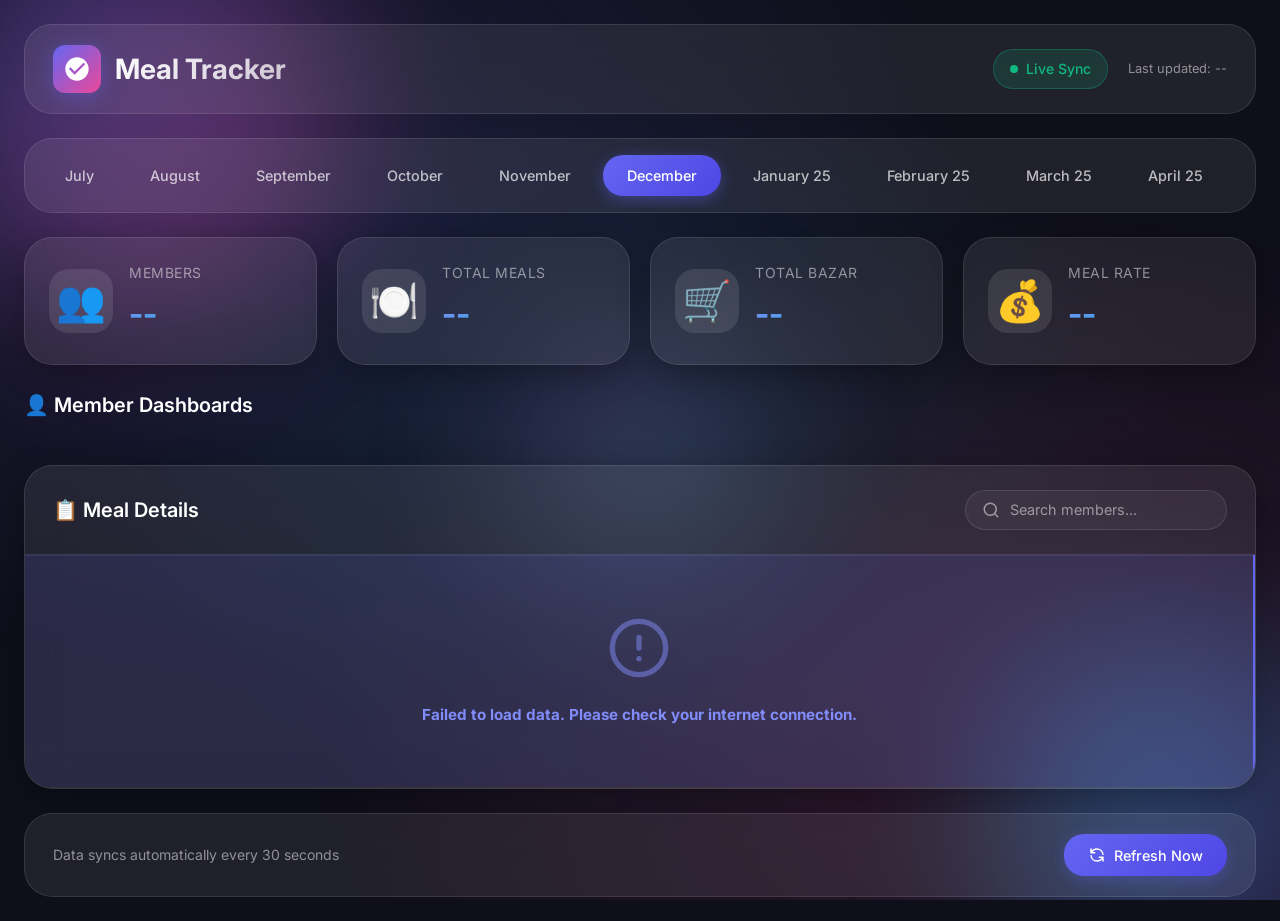
==== index.html @ 46dc4bfd "Initial commit - Meal Tracker App" ====
<!DOCTYPE html>
<html lang="en">

<head>
    <meta charset="UTF-8">
    <meta name="viewport" content="width=device-width, initial-scale=1.0">
    <meta name="description" content="Modern Meal Tracker - Real-time meal data from Google Sheets">
    <title>Meal Tracker | Live Dashboard</title>
    <link rel="preconnect" href="https://fonts.googleapis.com">
    <link rel="preconnect" href="https://fonts.gstatic.com" crossorigin>
    <link href="https://fonts.googleapis.com/css2?family=Inter:wght@300;400;500;600;700;800&display=swap"
        rel="stylesheet">
    <link rel="stylesheet" href="styles.css">
</head>

<body>
    <!-- Animated Background -->
    <div class="bg-gradient"></div>
    <div class="floating-orbs">
        <div class="orb orb-1"></div>
        <div class="orb orb-2"></div>
        <div class="orb orb-3"></div>
    </div>

    <!-- Main Container -->
    <div class="app-container">
        <!-- Header -->
        <header class="header">
            <div class="logo">
                <div class="logo-icon">
                    <svg viewBox="0 0 24 24" fill="none" xmlns="http://www.w3.org/2000/svg">
                        <path
                            d="M12 2C6.48 2 2 6.48 2 12s4.48 10 10 10 10-4.48 10-10S17.52 2 12 2zm-2 15l-5-5 1.41-1.41L10 14.17l7.59-7.59L19 8l-9 9z"
                            fill="currentColor" />
                    </svg>
                </div>
                <h1>Meal Tracker</h1>
            </div>
            <div class="status-bar">
                <div class="sync-indicator" id="syncIndicator">
                    <div class="pulse"></div>
                    <span>Live Sync</span>
                </div>
                <div class="last-updated" id="lastUpdated">
                    Last updated: --
                </div>
            </div>
        </header>

        <!-- Month Selector -->
        <nav class="month-nav">
            <div class="month-scroll" id="monthScroll">
                <!-- Months will be populated by JS -->
            </div>
        </nav>

        <!-- Stats Cards -->
        <section class="stats-section">
            <div class="stat-card glass">
                <div class="stat-icon people-icon">👥</div>
                <div class="stat-info">
                    <span class="stat-label">Members</span>
                    <span class="stat-value" id="totalMembers">--</span>
                </div>
            </div>
            <div class="stat-card glass">
                <div class="stat-icon meals-icon">🍽️</div>
                <div class="stat-info">
                    <span class="stat-label">Total Meals</span>
                    <span class="stat-value" id="totalMeals">--</span>
                </div>
            </div>
            <div class="stat-card glass">
                <div class="stat-icon avg-icon">🛒</div>
                <div class="stat-info">
                    <span class="stat-label">Total Bazar</span>
                    <span class="stat-value" id="totalBazar">--</span>
                </div>
            </div>
            <div class="stat-card glass">
                <div class="stat-icon rate-icon">💰</div>
                <div class="stat-info">
                    <span class="stat-label">Meal Rate</span>
                    <span class="stat-value" id="mealRate">--</span>
                </div>
            </div>
        </section>

        <!-- Member Dashboards -->
        <section class="members-section">
            <h2 class="section-title">👤 Member Dashboards</h2>
            <div class="members-grid" id="membersGrid">
                <!-- Member cards will be populated by JS -->
            </div>
        </section>

        <!-- Data Table -->
        <section class="table-section glass">
            <div class="table-header">
                <h2>📋 Meal Details</h2>
                <div class="search-box">
                    <svg viewBox="0 0 24 24" fill="none" xmlns="http://www.w3.org/2000/svg">
                        <path
                            d="M21 21L16.65 16.65M19 11C19 15.4183 15.4183 19 11 19C6.58172 19 3 15.4183 3 11C3 6.58172 6.58172 3 11 3C15.4183 3 19 6.58172 19 11Z"
                            stroke="currentColor" stroke-width="2" stroke-linecap="round" />
                    </svg>
                    <input type="text" id="searchInput" placeholder="Search members...">
                </div>
            </div>
            <div class="table-wrapper">
                <table id="mealTable">
                    <thead>
                        <tr id="tableHeader">
                            <!-- Headers will be populated by JS -->
                        </tr>
                    </thead>
                    <tbody id="tableBody">
                        <!-- Data will be populated by JS -->
                    </tbody>
                </table>
            </div>
            <div class="loading-overlay" id="loadingOverlay">
                <div class="loader">
                    <div class="loader-ring"></div>
                    <div class="loader-ring"></div>
                    <div class="loader-ring"></div>
                </div>
                <p>Loading data...</p>
            </div>
        </section>

        <!-- Footer -->
        <footer class="footer">
            <p>Data syncs automatically every 30 seconds</p>
            <button class="refresh-btn" id="refreshBtn" onclick="fetchData()">
                <svg viewBox="0 0 24 24" fill="none" xmlns="http://www.w3.org/2000/svg">
                    <path
                        d="M4 4V9H4.58152M19.9381 11C19.446 7.05369 16.0796 4 12 4C8.64262 4 5.76829 6.06817 4.58152 9M4.58152 9H9M20 20V15H19.4185M19.4185 15C18.2317 17.9318 15.3574 20 12 20C7.92038 20 4.55399 16.9463 4.06189 13M19.4185 15H15"
                        stroke="currentColor" stroke-width="2" stroke-linecap="round" stroke-linejoin="round" />
                </svg>
                Refresh Now
            </button>
        </footer>
    </div>

    <script src="app.js"></script>
</body>

</html>
---- styles.css ----
/* ========================================
   CSS Variables & Design Tokens
======================================== */
:root {
    --primary: #6366f1;
    --primary-light: #818cf8;
    --primary-dark: #4f46e5;
    --secondary: #ec4899;
    --accent: #06b6d4;
    --success: #10b981;
    --warning: #f59e0b;

    --bg-dark: #0f0f1a;
    --bg-card: rgba(255, 255, 255, 0.05);
    --bg-glass: rgba(255, 255, 255, 0.08);

    --text-primary: #ffffff;
    --text-secondary: rgba(255, 255, 255, 0.7);
    --text-muted: rgba(255, 255, 255, 0.5);

    --border-color: rgba(255, 255, 255, 0.1);
    --shadow-color: rgba(0, 0, 0, 0.3);

    --radius-sm: 8px;
    --radius-md: 12px;
    --radius-lg: 20px;
    --radius-xl: 28px;

    --transition-fast: 0.15s ease;
    --transition-normal: 0.3s ease;
    --transition-slow: 0.5s ease;
}

/* ========================================
   Reset & Base Styles
======================================== */
*,
*::before,
*::after {
    margin: 0;
    padding: 0;
    box-sizing: border-box;
}

html {
    font-size: 16px;
    scroll-behavior: smooth;
}

body {
    font-family: 'Inter', -apple-system, BlinkMacSystemFont, sans-serif;
    background: var(--bg-dark);
    color: var(--text-primary);
    min-height: 100vh;
    overflow-x: hidden;
    line-height: 1.6;
}

/* ========================================
   Animated Background
======================================== */
.bg-gradient {
    position: fixed;
    inset: 0;
    background:
        radial-gradient(ellipse at 20% 20%, rgba(99, 102, 241, 0.15) 0%, transparent 50%),
        radial-gradient(ellipse at 80% 80%, rgba(236, 72, 153, 0.15) 0%, transparent 50%),
        radial-gradient(ellipse at 50% 50%, rgba(6, 182, 212, 0.1) 0%, transparent 60%);
    z-index: -2;
}

.floating-orbs {
    position: fixed;
    inset: 0;
    overflow: hidden;
    z-index: -1;
    pointer-events: none;
}

.orb {
    position: absolute;
    border-radius: 50%;
    filter: blur(80px);
    animation: floatOrb 20s infinite ease-in-out;
}

.orb-1 {
    width: 400px;
    height: 400px;
    background: linear-gradient(135deg, var(--primary), var(--secondary));
    top: -10%;
    left: -5%;
    opacity: 0.4;
    animation-delay: 0s;
}

.orb-2 {
    width: 350px;
    height: 350px;
    background: linear-gradient(135deg, var(--accent), var(--primary));
    bottom: -10%;
    right: -5%;
    opacity: 0.35;
    animation-delay: -7s;
}

.orb-3 {
    width: 250px;
    height: 250px;
    background: linear-gradient(135deg, var(--secondary), var(--accent));
    top: 50%;
    left: 50%;
    transform: translate(-50%, -50%);
    opacity: 0.25;
    animation-delay: -14s;
}

@keyframes floatOrb {

    0%,
    100% {
        transform: translate(0, 0) scale(1);
    }

    25% {
        transform: translate(30px, -30px) scale(1.05);
    }

    50% {
        transform: translate(-20px, 20px) scale(0.95);
    }

    75% {
        transform: translate(-30px, -20px) scale(1.02);
    }
}

/* ========================================
   Glass Morphism
======================================== */
.glass {
    background: var(--bg-glass);
    backdrop-filter: blur(20px);
    -webkit-backdrop-filter: blur(20px);
    border: 1px solid var(--border-color);
    box-shadow: 0 8px 32px var(--shadow-color);
}

/* ========================================
   App Container
======================================== */
.app-container {
    max-width: 1400px;
    margin: 0 auto;
    padding: 24px;
    min-height: 100vh;
    display: flex;
    flex-direction: column;
    gap: 24px;
}

/* ========================================
   Header
======================================== */
.header {
    display: flex;
    justify-content: space-between;
    align-items: center;
    flex-wrap: wrap;
    gap: 16px;
    padding: 20px 28px;
    background: var(--bg-glass);
    border-radius: var(--radius-xl);
    backdrop-filter: blur(20px);
    border: 1px solid var(--border-color);
}

.logo {
    display: flex;
    align-items: center;
    gap: 14px;
}

.logo-icon {
    width: 48px;
    height: 48px;
    background: linear-gradient(135deg, var(--primary), var(--secondary));
    border-radius: var(--radius-md);
    display: flex;
    align-items: center;
    justify-content: center;
    box-shadow: 0 4px 20px rgba(99, 102, 241, 0.4);
}

.logo-icon svg {
    width: 28px;
    height: 28px;
    color: white;
}

.logo h1 {
    font-size: 1.75rem;
    font-weight: 700;
    background: linear-gradient(135deg, var(--text-primary), var(--text-secondary));
    -webkit-background-clip: text;
    -webkit-text-fill-color: transparent;
    background-clip: text;
}

.status-bar {
    display: flex;
    align-items: center;
    gap: 20px;
}

.sync-indicator {
    display: flex;
    align-items: center;
    gap: 8px;
    padding: 8px 16px;
    background: rgba(16, 185, 129, 0.15);
    border: 1px solid rgba(16, 185, 129, 0.3);
    border-radius: var(--radius-lg);
    color: var(--success);
    font-size: 0.875rem;
    font-weight: 500;
}

.pulse {
    width: 8px;
    height: 8px;
    background: var(--success);
    border-radius: 50%;
    animation: pulse 2s infinite;
}

@keyframes pulse {

    0%,
    100% {
        opacity: 1;
        transform: scale(1);
    }

    50% {
        opacity: 0.5;
        transform: scale(1.2);
    }
}

.last-updated {
    color: var(--text-muted);
    font-size: 0.8rem;
}

/* ========================================
   Month Navigation
======================================== */
.month-nav {
    padding: 4px;
    background: var(--bg-glass);
    border-radius: var(--radius-xl);
    backdrop-filter: blur(20px);
    border: 1px solid var(--border-color);
    overflow: hidden;
}

.month-scroll {
    display: flex;
    gap: 8px;
    overflow-x: auto;
    padding: 12px;
    scrollbar-width: none;
    -ms-overflow-style: none;
}

.month-scroll::-webkit-scrollbar {
    display: none;
}

.month-btn {
    flex-shrink: 0;
    padding: 12px 24px;
    background: transparent;
    border: none;
    border-radius: var(--radius-lg);
    color: var(--text-secondary);
    font-family: inherit;
    font-size: 0.9rem;
    font-weight: 500;
    cursor: pointer;
    transition: all var(--transition-normal);
    white-space: nowrap;
}

.month-btn:hover {
    background: rgba(255, 255, 255, 0.1);
    color: var(--text-primary);
}

.month-btn.active {
    background: linear-gradient(135deg, var(--primary), var(--primary-dark));
    color: white;
    box-shadow: 0 4px 15px rgba(99, 102, 241, 0.4);
}

/* ========================================
   Stats Section
======================================== */
.stats-section {
    display: grid;
    grid-template-columns: repeat(auto-fit, minmax(200px, 1fr));
    gap: 20px;
}

.stat-card {
    display: flex;
    align-items: center;
    gap: 16px;
    padding: 24px;
    border-radius: var(--radius-xl);
    transition: all var(--transition-normal);
}

.stat-card:hover {
    transform: translateY(-4px);
    box-shadow: 0 12px 40px var(--shadow-color);
}

.stat-icon {
    font-size: 2.5rem;
    width: 64px;
    height: 64px;
    display: flex;
    align-items: center;
    justify-content: center;
    background: rgba(255, 255, 255, 0.1);
    border-radius: var(--radius-lg);
}

.stat-info {
    display: flex;
    flex-direction: column;
    gap: 4px;
}

.stat-label {
    font-size: 0.875rem;
    color: var(--text-muted);
    text-transform: uppercase;
    letter-spacing: 0.5px;
}

.stat-value {
    font-size: 2rem;
    font-weight: 700;
    background: linear-gradient(135deg, var(--primary-light), var(--accent));
    -webkit-background-clip: text;
    -webkit-text-fill-color: transparent;
    background-clip: text;
}

/* ========================================
   Table Section
======================================== */
.table-section {
    border-radius: var(--radius-xl);
    overflow: hidden;
    position: relative;
    flex: 1;
    display: flex;
    flex-direction: column;
}

.table-header {
    display: flex;
    justify-content: space-between;
    align-items: center;
    padding: 24px 28px;
    border-bottom: 1px solid var(--border-color);
    flex-wrap: wrap;
    gap: 16px;
}

.table-header h2 {
    font-size: 1.25rem;
    font-weight: 600;
}

.search-box {
    display: flex;
    align-items: center;
    gap: 10px;
    padding: 10px 16px;
    background: rgba(255, 255, 255, 0.05);
    border: 1px solid var(--border-color);
    border-radius: var(--radius-lg);
    transition: all var(--transition-fast);
}

.search-box:focus-within {
    border-color: var(--primary);
    box-shadow: 0 0 0 3px rgba(99, 102, 241, 0.2);
}

.search-box svg {
    width: 18px;
    height: 18px;
    color: var(--text-muted);
}

.search-box input {
    background: transparent;
    border: none;
    outline: none;
    color: var(--text-primary);
    font-family: inherit;
    font-size: 0.9rem;
    width: 200px;
}

.search-box input::placeholder {
    color: var(--text-muted);
}

.table-wrapper {
    overflow-x: auto;
    flex: 1;
}

table {
    width: 100%;
    border-collapse: collapse;
    min-width: 600px;
}

thead {
    position: sticky;
    top: 0;
    background: rgba(15, 15, 26, 0.95);
    backdrop-filter: blur(10px);
    z-index: 10;
}

th {
    padding: 16px 20px;
    text-align: left;
    font-weight: 600;
    font-size: 0.8rem;
    text-transform: uppercase;
    letter-spacing: 0.5px;
    color: var(--text-muted);
    border-bottom: 1px solid var(--border-color);
}

td {
    padding: 16px 20px;
    border-bottom: 1px solid rgba(255, 255, 255, 0.08);
    font-size: 0.95rem;
    transition: background var(--transition-fast);
}

tbody tr {
    transition: all var(--transition-fast);
}

tbody tr:nth-child(odd) {
    background: rgba(255, 255, 255, 0.02);
}

tbody tr:hover {
    background: rgba(99, 102, 241, 0.12);
}

tbody tr:hover td {
    color: var(--text-primary);
}

td:first-child {
    font-weight: 600;
    color: var(--text-primary);
    background: rgba(99, 102, 241, 0.08);
    border-right: 2px solid var(--primary);
    position: sticky;
    left: 0;
    z-index: 5;
}

th:first-child {
    background: rgba(15, 15, 26, 0.98);
    border-right: 2px solid var(--primary);
    position: sticky;
    left: 0;
    z-index: 15;
}

td:not(:first-child) {
    color: var(--text-secondary);
    text-align: center;
}

/* Highlight summary rows (Meal Count, Daily বাজার, Daily Meal Rate) */
tbody tr:nth-last-child(-n+3) {
    background: rgba(99, 102, 241, 0.05);
    border-top: 2px solid rgba(99, 102, 241, 0.3);
}

tbody tr:nth-last-child(-n+3) td:first-child {
    font-weight: 700;
    color: var(--primary-light);
}

.no-data {
    text-align: center;
    padding: 60px 20px;
    color: var(--text-muted);
}

.no-data svg {
    width: 64px;
    height: 64px;
    margin-bottom: 16px;
    opacity: 0.5;
}

/* ========================================
   Loading Overlay
======================================== */
.loading-overlay {
    position: absolute;
    inset: 0;
    background: rgba(15, 15, 26, 0.9);
    backdrop-filter: blur(8px);
    display: flex;
    flex-direction: column;
    align-items: center;
    justify-content: center;
    gap: 20px;
    z-index: 100;
    opacity: 1;
    transition: opacity var(--transition-normal);
}

.loading-overlay.hidden {
    opacity: 0;
    pointer-events: none;
}

.loader {
    position: relative;
    width: 80px;
    height: 80px;
}

.loader-ring {
    position: absolute;
    inset: 0;
    border: 3px solid transparent;
    border-top-color: var(--primary);
    border-radius: 50%;
    animation: spin 1.2s linear infinite;
}

.loader-ring:nth-child(2) {
    inset: 8px;
    border-top-color: var(--secondary);
    animation-duration: 1s;
    animation-direction: reverse;
}

.loader-ring:nth-child(3) {
    inset: 16px;
    border-top-color: var(--accent);
    animation-duration: 0.8s;
}

@keyframes spin {
    to {
        transform: rotate(360deg);
    }
}

.loading-overlay p {
    color: var(--text-muted);
    font-size: 0.9rem;
}

/* ========================================
   Footer
======================================== */
.footer {
    display: flex;
    justify-content: space-between;
    align-items: center;
    padding: 20px 28px;
    background: var(--bg-glass);
    border-radius: var(--radius-xl);
    backdrop-filter: blur(20px);
    border: 1px solid var(--border-color);
    flex-wrap: wrap;
    gap: 16px;
}

.footer p {
    color: var(--text-muted);
    font-size: 0.875rem;
}

.refresh-btn {
    display: flex;
    align-items: center;
    gap: 8px;
    padding: 12px 24px;
    background: linear-gradient(135deg, var(--primary), var(--primary-dark));
    border: none;
    border-radius: var(--radius-lg);
    color: white;
    font-family: inherit;
    font-size: 0.9rem;
    font-weight: 500;
    cursor: pointer;
    transition: all var(--transition-normal);
    box-shadow: 0 4px 15px rgba(99, 102, 241, 0.3);
}

.refresh-btn:hover {
    transform: translateY(-2px);
    box-shadow: 0 6px 20px rgba(99, 102, 241, 0.4);
}

.refresh-btn:active {
    transform: translateY(0);
}

.refresh-btn svg {
    width: 18px;
    height: 18px;
}

.refresh-btn.spinning svg {
    animation: spin 1s linear infinite;
}

/* ========================================
   Responsive
======================================== */
@media (max-width: 768px) {
    .app-container {
        padding: 16px;
        gap: 16px;
    }

    .header {
        padding: 16px 20px;
    }

    .logo h1 {
        font-size: 1.4rem;
    }

    .logo-icon {
        width: 40px;
        height: 40px;
    }

    .status-bar {
        width: 100%;
        justify-content: space-between;
    }

    .stat-card {
        padding: 20px;
    }

    .stat-icon {
        width: 52px;
        height: 52px;
        font-size: 2rem;
    }

    .stat-value {
        font-size: 1.5rem;
    }

    .table-header {
        padding: 16px 20px;
    }

    .search-box input {
        width: 150px;
    }

    .footer {
        padding: 16px 20px;
        flex-direction: column;
        text-align: center;
    }
}

@media (max-width: 480px) {
    .stats-section {
        grid-template-columns: 1fr;
    }

    .month-btn {
        padding: 10px 18px;
        font-size: 0.85rem;
    }
}

/* ========================================
   Animations
======================================== */
@keyframes fadeIn {
    from {
        opacity: 0;
        transform: translateY(10px);
    }

    to {
        opacity: 1;
        transform: translateY(0);
    }
}

.stat-card,
.table-section,
.header,
.month-nav,
.footer {
    animation: fadeIn 0.6s ease forwards;
}

.stat-card:nth-child(1) {
    animation-delay: 0.1s;
}

.stat-card:nth-child(2) {
    animation-delay: 0.2s;
}

.stat-card:nth-child(3) {
    animation-delay: 0.3s;
}

.stat-card:nth-child(4) {
    animation-delay: 0.35s;
}

.table-section {
    animation-delay: 0.4s;
}

/* ========================================
   Member Dashboards
======================================== */
.members-section {
    animation: fadeIn 0.6s ease forwards;
    animation-delay: 0.35s;
}

.section-title {
    font-size: 1.25rem;
    font-weight: 600;
    margin-bottom: 20px;
    color: var(--text-primary);
}

.members-grid {
    display: grid;
    grid-template-columns: repeat(3, 1fr);
    gap: 20px;
}

@media (max-width: 900px) {
    .members-grid {
        grid-template-columns: repeat(2, 1fr);
    }
}

@media (max-width: 600px) {
    .members-grid {
        grid-template-columns: 1fr;
    }
}

.member-card {
    background: var(--bg-glass);
    backdrop-filter: blur(20px);
    -webkit-backdrop-filter: blur(20px);
    border: 1px solid var(--border-color);
    border-radius: var(--radius-xl);
    padding: 24px;
    position: relative;
    overflow: hidden;
    transition: all var(--transition-normal);
}

.member-card::before {
    content: '';
    position: absolute;
    top: 0;
    left: 0;
    right: 0;
    height: 4px;
    background: linear-gradient(90deg, var(--primary), var(--secondary), var(--accent));
    opacity: 0.8;
}

.member-card:hover {
    transform: translateY(-4px);
    box-shadow: 0 12px 40px var(--shadow-color);
    border-color: var(--primary);
}

.member-header {
    display: flex;
    align-items: center;
    gap: 14px;
    margin-bottom: 20px;
}

.member-avatar {
    width: 52px;
    height: 52px;
    border-radius: 50%;
    background: linear-gradient(135deg, var(--primary), var(--secondary));
    display: flex;
    align-items: center;
    justify-content: center;
    font-size: 1.4rem;
    font-weight: 700;
    color: white;
    box-shadow: 0 4px 15px rgba(99, 102, 241, 0.3);
}

.member-name {
    font-size: 1.1rem;
    font-weight: 600;
    color: var(--text-primary);
}

.member-stats {
    display: grid;
    grid-template-columns: repeat(2, 1fr);
    gap: 12px;
}

.member-stat {
    background: rgba(255, 255, 255, 0.05);
    border-radius: var(--radius-md);
    padding: 12px;
    text-align: center;
}

.member-stat-label {
    font-size: 0.7rem;
    text-transform: uppercase;
    letter-spacing: 0.5px;
    color: var(--text-muted);
    display: block;
    margin-bottom: 4px;
}

.member-stat-value {
    font-size: 1.25rem;
    font-weight: 700;
    background: linear-gradient(135deg, var(--primary-light), var(--accent));
    -webkit-background-clip: text;
    -webkit-text-fill-color: transparent;
    background-clip: text;
}

.member-stat.highlight {
    grid-column: span 2;
    background: linear-gradient(135deg, rgba(99, 102, 241, 0.15), rgba(236, 72, 153, 0.1));
    border: 1px solid rgba(99, 102, 241, 0.2);
}

.member-stat.highlight .member-stat-value {
    font-size: 1.5rem;
}
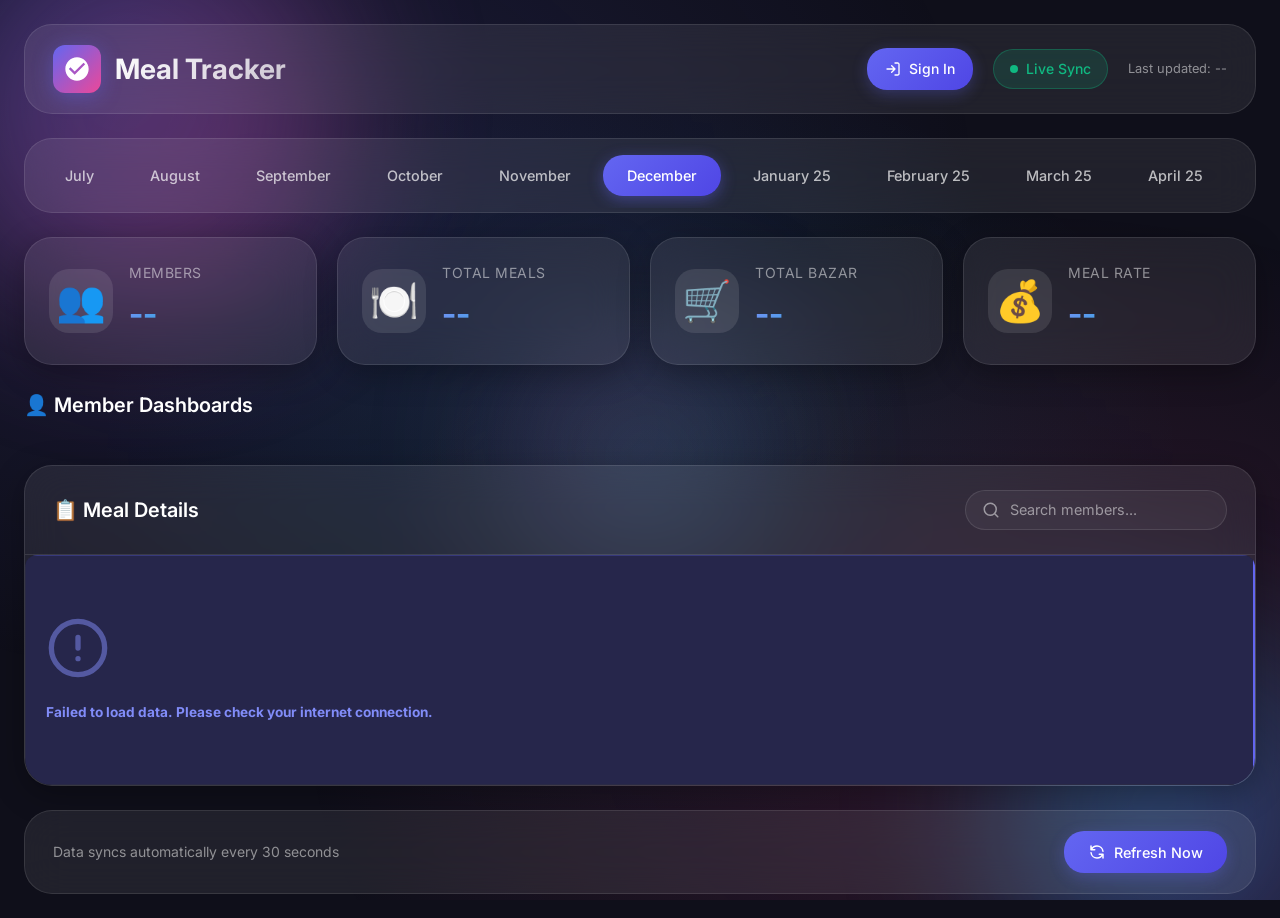
==== commit d72d9f64: "Add house rent due from next month, role-based views, update table styling" ====
--- a/index.html
+++ b/index.html
@@ -3,9 +3,24 @@
 
 <head>
     <meta charset="UTF-8">
-    <meta name="viewport" content="width=device-width, initial-scale=1.0">
+    <meta name="viewport" content="width=device-width, initial-scale=1.0, maximum-scale=1.0, user-scalable=no">
     <meta name="description" content="Modern Meal Tracker - Real-time meal data from Google Sheets">
+    <meta name="theme-color" content="#6366f1">
+    <meta name="apple-mobile-web-app-capable" content="yes">
+    <meta name="apple-mobile-web-app-status-bar-style" content="black-translucent">
+    <meta name="apple-mobile-web-app-title" content="Meal Tracker">
+    <meta name="mobile-web-app-capable" content="yes">
+
     <title>Meal Tracker | Live Dashboard</title>
+
+    <!-- PWA Manifest -->
+    <link rel="manifest" href="manifest.json">
+
+    <!-- Icons -->
+    <link rel="icon" type="image/png" sizes="512x512" href="icons/icon-512.png">
+    <link rel="apple-touch-icon" sizes="180x180" href="icons/icon-192.png">
+
+    <!-- Fonts -->
     <link rel="preconnect" href="https://fonts.googleapis.com">
     <link rel="preconnect" href="https://fonts.gstatic.com" crossorigin>
     <link href="https://fonts.googleapis.com/css2?family=Inter:wght@300;400;500;600;700;800&display=swap"
@@ -37,6 +52,25 @@
                 <h1>Meal Tracker</h1>
             </div>
             <div class="status-bar">
+                <div class="user-profile" id="userProfile" style="display: none;">
+                    <div class="user-avatar" id="userAvatar">?</div>
+                    <span id="userName">Guest</span>
+                    <button class="signout-btn" onclick="signOut()" title="Sign Out">
+                        <svg viewBox="0 0 24 24" fill="none" xmlns="http://www.w3.org/2000/svg">
+                            <path
+                                d="M9 21H5C4.46957 21 3.96086 20.7893 3.58579 20.4142C3.21071 20.0391 3 19.5304 3 19V5C3 4.46957 3.21071 3.96086 3.58579 3.58579C3.96086 3.21071 4.46957 3 5 3H9M16 17L21 12M21 12L16 7M21 12H9"
+                                stroke="currentColor" stroke-width="2" stroke-linecap="round" stroke-linejoin="round" />
+                        </svg>
+                    </button>
+                </div>
+                <a href="signup.html" class="signin-link" id="signinLink">
+                    <svg viewBox="0 0 24 24" fill="none" xmlns="http://www.w3.org/2000/svg">
+                        <path
+                            d="M15 3H19C19.5304 3 20.0391 3.21071 20.4142 3.58579C20.7893 3.96086 21 4.46957 21 5V19C21 19.5304 20.7893 20.0391 20.4142 20.4142C20.0391 20.7893 19.5304 21 19 21H15M10 17L15 12M15 12L10 7M15 12H3"
+                            stroke="currentColor" stroke-width="2" stroke-linecap="round" stroke-linejoin="round" />
+                    </svg>
+                    Sign In
+                </a>
                 <div class="sync-indicator" id="syncIndicator">
                     <div class="pulse"></div>
                     <span>Live Sync</span>
@@ -144,6 +178,21 @@
     </div>
 
     <script src="app.js"></script>
+
+    <!-- Service Worker Registration -->
+    <script>
+        if ('serviceWorker' in navigator) {
+            window.addEventListener('load', () => {
+                navigator.serviceWorker.register('/sw.js')
+                    .then((registration) => {
+                        console.log('SW registered:', registration.scope);
+                    })
+                    .catch((error) => {
+                        console.log('SW registration failed:', error);
+                    });
+            });
+        }
+    </script>
 </body>
 
 </html>
--- a/styles.css
+++ b/styles.css
@@ -426,83 +426,91 @@
 .table-wrapper {
     overflow-x: auto;
     flex: 1;
+    background: #1a1a2e;
+    border-radius: var(--radius-md);
 }
 
 table {
     width: 100%;
     border-collapse: collapse;
     min-width: 600px;
+    font-size: 0.85rem;
 }
 
 thead {
     position: sticky;
     top: 0;
-    background: rgba(15, 15, 26, 0.95);
-    backdrop-filter: blur(10px);
+    background: #252542;
     z-index: 10;
 }
 
 th {
-    padding: 16px 20px;
-    text-align: left;
+    padding: 10px 12px;
+    text-align: center;
     font-weight: 600;
-    font-size: 0.8rem;
-    text-transform: uppercase;
-    letter-spacing: 0.5px;
-    color: var(--text-muted);
-    border-bottom: 1px solid var(--border-color);
+    font-size: 0.75rem;
+    color: #a5a5c0;
+    border: 1px solid #3a3a5c;
+    white-space: nowrap;
 }
 
 td {
-    padding: 16px 20px;
-    border-bottom: 1px solid rgba(255, 255, 255, 0.08);
-    font-size: 0.95rem;
+    padding: 8px 12px;
+    border: 1px solid #2a2a45;
+    font-size: 0.85rem;
+    text-align: center;
+    color: #d0d0e0;
+    background: #1e1e35;
+}
+
+tbody tr {
     transition: background var(--transition-fast);
 }
 
-tbody tr {
-    transition: all var(--transition-fast);
-}
-
-tbody tr:nth-child(odd) {
-    background: rgba(255, 255, 255, 0.02);
-}
-
-tbody tr:hover {
-    background: rgba(99, 102, 241, 0.12);
+tbody tr:nth-child(even) {
+    background: #1a1a2e;
+}
+
+tbody tr:nth-child(even) td {
+    background: #1a1a2e;
 }
 
 tbody tr:hover td {
-    color: var(--text-primary);
+    background: rgba(99, 102, 241, 0.15);
 }
 
 td:first-child {
     font-weight: 600;
     color: var(--text-primary);
-    background: rgba(99, 102, 241, 0.08);
+    background: #252542;
     border-right: 2px solid var(--primary);
     position: sticky;
     left: 0;
     z-index: 5;
+    text-align: left;
 }
 
 th:first-child {
-    background: rgba(15, 15, 26, 0.98);
+    background: #2d2d4a;
     border-right: 2px solid var(--primary);
     position: sticky;
     left: 0;
     z-index: 15;
+    text-align: left;
 }
 
 td:not(:first-child) {
-    color: var(--text-secondary);
     text-align: center;
 }
 
 /* Highlight summary rows (Meal Count, Daily বাজার, Daily Meal Rate) */
 tbody tr:nth-last-child(-n+3) {
-    background: rgba(99, 102, 241, 0.05);
-    border-top: 2px solid rgba(99, 102, 241, 0.3);
+    background: rgba(99, 102, 241, 0.08);
+}
+
+tbody tr:nth-last-child(-n+3) td {
+    background: rgba(99, 102, 241, 0.08);
+    border-top: 2px solid rgba(99, 102, 241, 0.4);
 }
 
 tbody tr:nth-last-child(-n+3) td:first-child {
@@ -879,4 +887,129 @@
 
 .member-stat.highlight .member-stat-value {
     font-size: 1.5rem;
+}
+
+/* ========================================
+   User Profile & Auth Styles
+======================================== */
+.user-profile {
+    display: flex;
+    align-items: center;
+    gap: 10px;
+    padding: 8px 14px;
+    background: rgba(99, 102, 241, 0.15);
+    border: 1px solid rgba(99, 102, 241, 0.3);
+    border-radius: var(--radius-lg);
+}
+
+.user-avatar {
+    width: 32px;
+    height: 32px;
+    background: linear-gradient(135deg, var(--primary), var(--secondary));
+    border-radius: 50%;
+    display: flex;
+    align-items: center;
+    justify-content: center;
+    font-size: 0.9rem;
+    font-weight: 700;
+    color: white;
+}
+
+.user-profile span {
+    font-size: 0.875rem;
+    font-weight: 500;
+    color: var(--text-primary);
+}
+
+.signout-btn {
+    background: transparent;
+    border: none;
+    padding: 6px;
+    cursor: pointer;
+    color: var(--text-muted);
+    transition: all var(--transition-fast);
+    border-radius: var(--radius-sm);
+}
+
+.signout-btn:hover {
+    color: #f87171;
+    background: rgba(239, 68, 68, 0.15);
+}
+
+.signout-btn svg {
+    width: 18px;
+    height: 18px;
+}
+
+.signin-link {
+    display: flex;
+    align-items: center;
+    gap: 8px;
+    padding: 10px 18px;
+    background: linear-gradient(135deg, var(--primary), var(--primary-dark));
+    border-radius: var(--radius-lg);
+    color: white;
+    text-decoration: none;
+    font-size: 0.875rem;
+    font-weight: 500;
+    transition: all var(--transition-normal);
+    box-shadow: 0 4px 15px rgba(99, 102, 241, 0.3);
+}
+
+.signin-link:hover {
+    transform: translateY(-2px);
+    box-shadow: 0 6px 20px rgba(99, 102, 241, 0.4);
+}
+
+.signin-link svg {
+    width: 16px;
+    height: 16px;
+}
+
+/* Member card highlight for logged-in user */
+.member-card.current-user {
+    border-color: var(--primary);
+    box-shadow: 0 0 0 3px rgba(99, 102, 241, 0.3), 0 12px 40px var(--shadow-color);
+}
+
+.member-card.current-user::after {
+    content: '✓ You';
+    position: absolute;
+    top: 16px;
+    right: 16px;
+    background: linear-gradient(135deg, var(--primary), var(--secondary));
+    padding: 4px 10px;
+    border-radius: var(--radius-sm);
+    font-size: 0.7rem;
+    font-weight: 600;
+    color: white;
+    text-transform: uppercase;
+    letter-spacing: 0.5px;
+}
+
+@media (max-width: 768px) {
+    .user-profile span {
+        display: none;
+    }
+
+    .signin-link span {
+        display: none;
+    }
+
+    .signin-link {
+        padding: 10px;
+    }
+}
+
+/* Secondary Data Card */
+.member-stat.secondary-data {
+    background: linear-gradient(135deg, rgba(6, 182, 212, 0.15), rgba(16, 185, 129, 0.1));
+    border: 1px solid rgba(6, 182, 212, 0.3);
+}
+
+.member-stat.secondary-data .member-stat-value {
+    background: linear-gradient(135deg, var(--accent), var(--success));
+    -webkit-background-clip: text;
+    -webkit-text-fill-color: transparent;
+    background-clip: text;
 }
